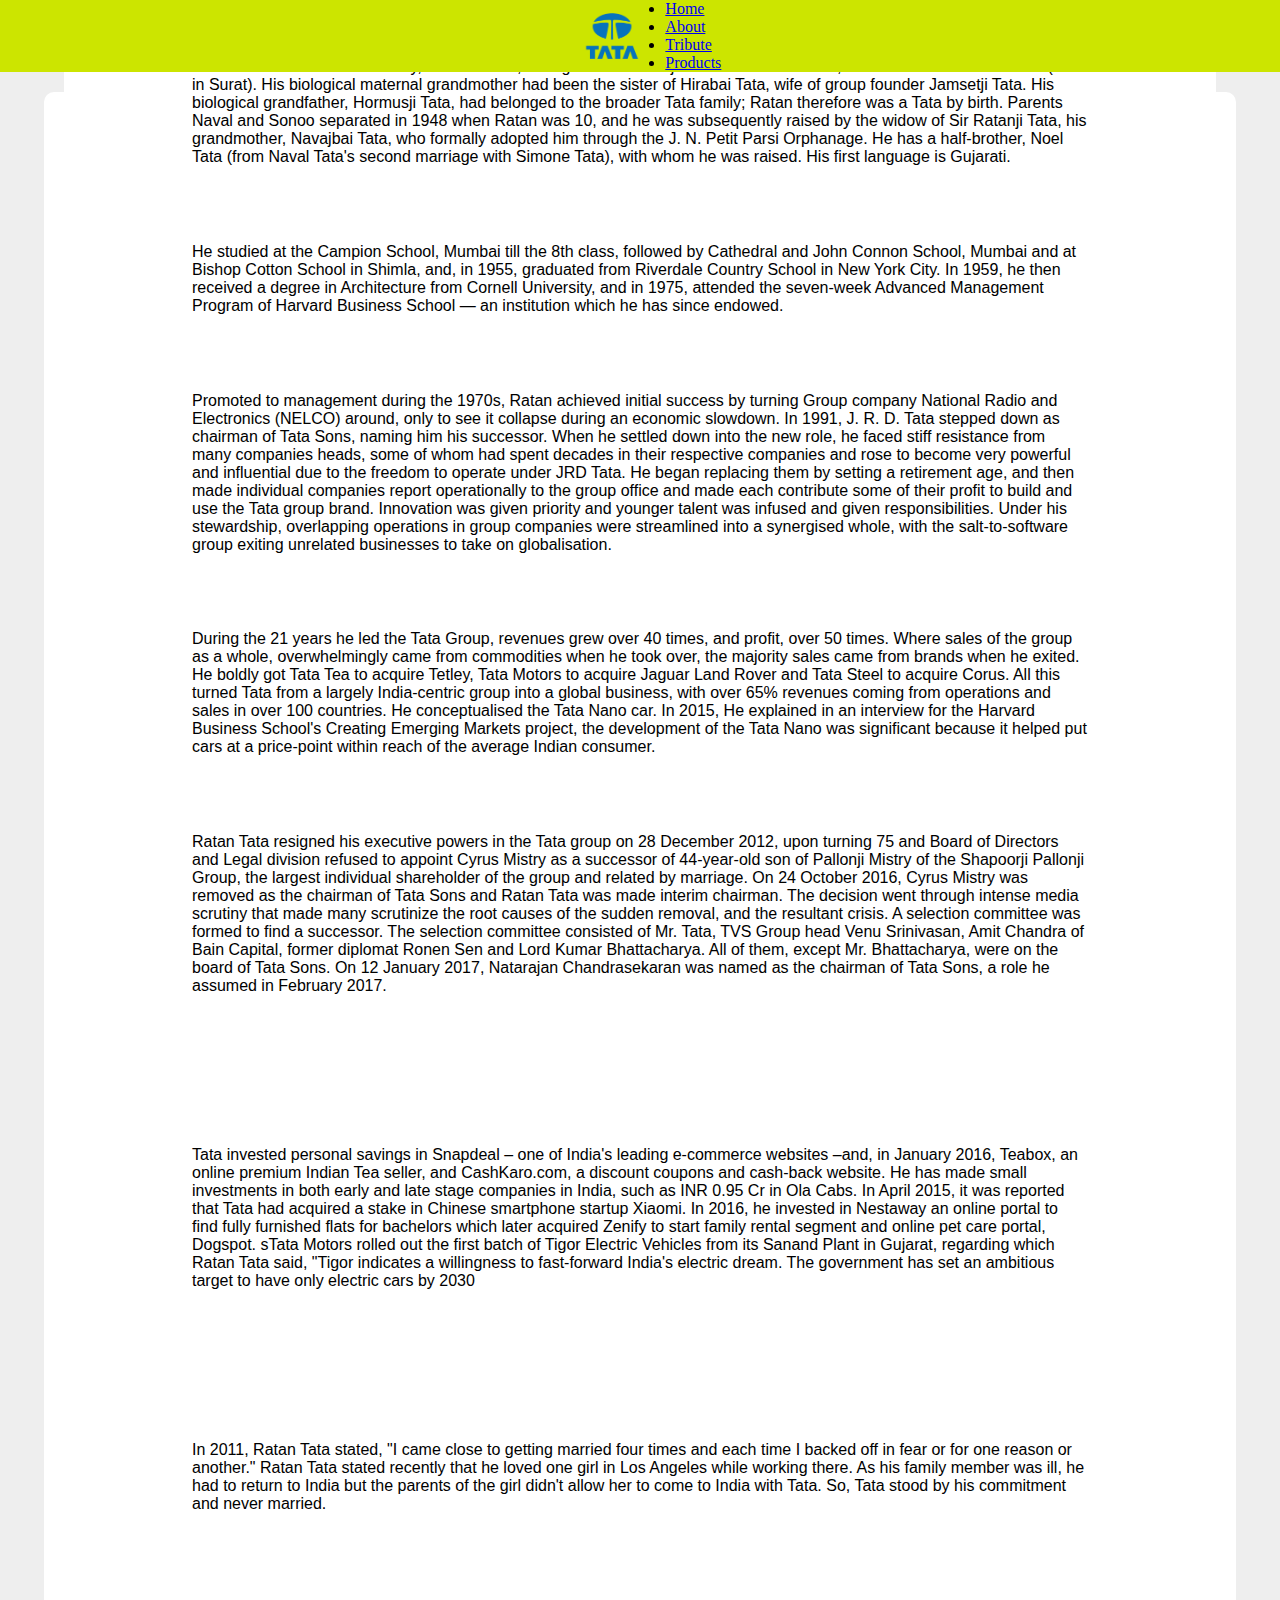
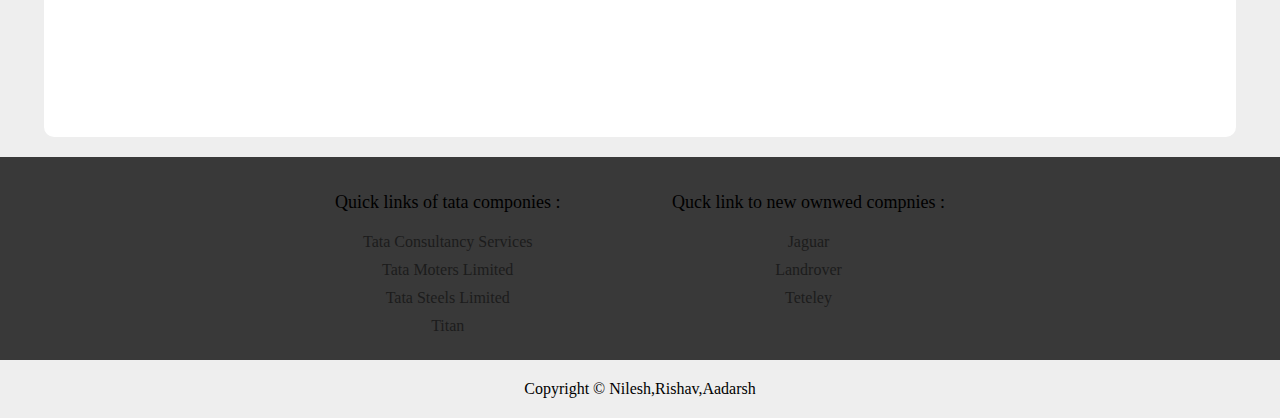
==== about.html @ 64a01a16 "uploding to git" ====
<!DOCTYPE html>
<html lang="en">
<head>
    <meta charset="UTF-8">
    <meta http-equiv="X-UA-Compatible" content="IE=edge">
    <meta name="viewport" content="width=device-width, initial-scale=1.0">
    <link rel="stylesheet" href="css/utiles.css">
    <link rel="stylesheet" href="css/styles.css">
    

    
    <title>Achivement</title>
</head>
<body>
    <header>
        <nav>
            <div class="logo flex-all-center"><img alt="logo" src="img/logo.png"></div>
            <ul>
                <li><a href="index.html">Home</a></li>
                <li><a href="about.html">About</a></li>
                <li><a href="tribute.html">Tribute</a></li>
                <li><a href="product.html">Products</a></li>
            </ul>
        </nav>

    </header>


    <main class="flex-all-center"> 
        <div class="data-3">
            <div class="heading">
                Early Life
            </div>
            <div class="content">
                Ratan Tata was born in Bombay, now Mumbai, during the British Raj on 28 December 1937, and is the son of Naval Tata (born in Surat). His biological maternal grandmother had been the sister of Hirabai Tata, wife of group founder Jamsetji Tata. His biological grandfather, Hormusji Tata, had belonged to the broader Tata family; Ratan therefore was a Tata by birth. Parents Naval and Sonoo separated in 1948 when Ratan was 10, and he was subsequently raised by the widow of Sir Ratanji Tata, his grandmother, Navajbai Tata, who formally adopted him through the J. N. Petit Parsi Orphanage. He has a half-brother, Noel Tata (from Naval Tata's second marriage with Simone Tata), with whom he was raised. His first language is Gujarati. 
            </div>
            <div class="content">
                He studied at the Campion School, Mumbai till the 8th class, followed by Cathedral and John Connon School, Mumbai and at Bishop Cotton School in Shimla, and, in 1955, graduated from Riverdale Country School in New York City. In 1959, he then received a degree in Architecture from Cornell University, and in 1975, attended the seven-week Advanced Management Program of Harvard Business School — an institution which he has since endowed. 
            </div>
            <div class="content">
                Promoted to management during the 1970s, Ratan achieved initial success by turning Group company National Radio and Electronics (NELCO) around, only to see it collapse during an economic slowdown. In 1991, J. R. D. Tata stepped down as chairman of Tata Sons, naming him his successor. When he settled down into the new role, he faced stiff resistance from many companies heads, some of whom had spent decades in their respective companies and rose to become very powerful and influential due to the freedom to operate under JRD Tata. He began replacing them by setting a retirement age, and then made individual companies report operationally to the group office and made each contribute some of their profit to build and use the Tata group brand. Innovation was given priority and younger talent was infused and given responsibilities. Under his stewardship, overlapping operations in group companies were streamlined into a synergised whole, with the salt-to-software group exiting unrelated businesses to take on globalisation.
            </div>
            <div class="content">
                During the 21 years he led the Tata Group, revenues grew over 40 times, and profit, over 50 times. Where sales of the group as a whole, overwhelmingly came from commodities when he took over, the majority sales came from brands when he exited. He boldly got Tata Tea to acquire Tetley, Tata Motors to acquire Jaguar Land Rover and Tata Steel to acquire Corus. All this turned Tata from a largely India-centric group into a global business, with over 65% revenues coming from operations and sales in over 100 countries. He conceptualised the Tata Nano car. In 2015, He explained in an interview for the Harvard Business School's Creating Emerging Markets project, the development of the Tata Nano was significant because it helped put cars at a price-point within reach of the average Indian consumer. 
            </div>
            <div class="content">
                Ratan Tata resigned his executive powers in the Tata group on 28 December 2012, upon turning 75 and Board of Directors and Legal division refused to appoint Cyrus Mistry as a successor of 44-year-old son of Pallonji Mistry of the Shapoorji Pallonji Group, the largest individual shareholder of the group and related by marriage. On 24 October 2016, Cyrus Mistry was removed as the chairman of Tata Sons and Ratan Tata was made interim chairman. The decision went through intense media scrutiny that made many scrutinize the root causes of the sudden removal, and the resultant crisis. A selection committee was formed to find a successor. The selection committee consisted of Mr. Tata, TVS Group head Venu Srinivasan, Amit Chandra of Bain Capital, former diplomat Ronen Sen and Lord Kumar Bhattacharya. All of them, except Mr. Bhattacharya, were on the board of Tata Sons. On 12 January 2017, Natarajan Chandrasekaran was named as the chairman of Tata Sons, a role he assumed in February 2017. 
            </div>
            <div class="heading">
                Investments
            </div>
            <div class="content">
                Tata invested personal savings in Snapdeal – one of India's leading e-commerce websites –and, in January 2016, Teabox, an online premium Indian Tea seller, and CashKaro.com, a discount coupons and cash-back website. He has made small investments in both early and late stage companies in India, such as INR 0.95 Cr in Ola Cabs. In April 2015, it was reported that Tata had acquired a stake in Chinese smartphone startup Xiaomi. In 2016, he invested in Nestaway an online portal to find fully furnished flats for bachelors which later acquired Zenify to start family rental segment and online pet care portal, Dogspot. sTata Motors rolled out the first batch of Tigor Electric Vehicles from its Sanand Plant in Gujarat, regarding which Ratan Tata said, "Tigor indicates a willingness to fast-forward India's electric dream. The government has set an ambitious target to have only electric cars by 2030
            </div>
            <div class="heading">
                Personal life
            </div>
            <div class="content">
                In 2011, Ratan Tata stated, "I came close to getting married four times and each time I backed off in fear or for one reason or another." Ratan Tata stated recently that he loved one girl in Los Angeles while working there. As his family member was ill, he had to return to India but the parents of the girl didn't allow her to come to India with Tata. So, Tata stood by his commitment and never married.
            </div>
        </div>
    </main>



    <footer class="flex-all-center">
        <div class="hl">
            <div class="links">
                <p>Quick links of tata componies :</p>
                <ul>
                    <li><a href="tcs.html">Tata Consultancy Services</a></li>
                    <li><a href="tml.html">Tata Moters Limited</a></li>
                    <li><a href="tsl.html">Tata Steels Limited</a></li>
                    <li><a href="titan.html">Titan</a></li>
    
                </ul>
            </div>
            <div class="links">
                <p>Quck link to new ownwed compnies :</p>
                <ul>
                    <li><a href="https://www.jaguar.in">Jaguar</a></li>
                    <li><a href="https://www.landrover.in">Landrover</a></li>
                    <li><a href="https://www.tetley.in">Teteley</a></li>
    
                </ul>
            </div>
        </div>
    </footer>
    <p class="creator">Copyright &copy; Nilesh,Rishav,Aadarsh</p>
    <script src="js/index.js"></script>
</body>
</html>
---- css/utiles.css ----
.flex-all-center{
    display: flex;
    justify-content: center;
    align-items: center;
}
.text-center{
    text-align: center;
}
---- css/styles.css ----
@font-face {
    font-family: 'JosefinSans';
    src: url('/fonts/JosefinSans-VariableFont_wght.ttf');
}
/*
--main-bg-color: #FFD24C;
--main-light-colr: #FFE69A;
--main-text-color: #1C1C1C;
--slider-text-color: lightgray;
--link-color: #3E5C50;
--page-bg-color: #EEEEEE ;
--data-bg :white;
*/

:root {
    --nav-dark-color: #CCE500;
    --nav-light-colr: #BDD400;
    --link-dark-color: #1C1C1C;
    --link-light-color: #3E5C50;
    --slider-text-color: lightgray;
    
    --page-bg-color: #EEEEEE ;
    --data-bg :white;
    --footer-dark-color :#393939;
    --h-hight: 72px;
    --f-hight: 12vh;
}

* {
    margin: 0;
    padding: 0;

}
header {
    position: sticky;
    top: 0px;
    z-index: 4;
}

nav {
    display: flex;
    justify-content: center;
    flex-direction: row;
    align-items: center;
    height: var(--h-hight);
    background-color: var(--nav-dark-color);

}

nav div img {
    height: 60px;
}

.link a {
    font-family: Arial, Helvetica, sans-serif;
    font-weight: 700;
    font-size: 1rem;
    display: inline-block;
    box-sizing: border-box;
    padding-top: 20px ;
    padding-left: 1vw;
    padding-right: 1vw;
    height: 60px;
    text-decoration: none;
    color: var(--link-dark-color);
}

.link a:hover {
    color:var(--link-light-color);
    background-color: var(--nav-light-colr);
}

main {
    background-color: var(--page-bg-color);
}

.circle{
    margin-top: 1px;
    width: 70vw;
}
.circle-content{
    position:absolute;
    margin-left: 10vw;
    margin-top: 4vw;
    width: 60vw;
}
.circle-heading{
    font-size: 4vw;
    color: var(--link-light-color);
}
.circle-heading-2{
    font-size: 2vw;
    margin-top: 4vw;
    margin-bottom:2vw ;
}
.circle-content img{
    width:15vw;
}
.working{
    position: relative;
    bottom: 13vw;
    left: 40vw;
    width: 60vw;
}

.content{
    padding-top: 3vw;
    padding-bottom: 3vw;
    padding-left: 10vw;
    padding-right: 10vw;
    background-color: white;
    font-family:    worksans-extralight,work sans,sans-serif;
    position: relative;
    bottom: 13vw;

}
.artical-title{
    font-size: 1.5rem;
}
.artical-content{
    margin-top: 1rem;
    margin-bottom: 2rem;
    font-size: 1.2rem;
    color: rgb(65, 65, 65);
    font-weight: bold;
}
.services{
    position: relative;
    margin: 15px;
}
.services img{
    width: 25vw;
    opacity: 0.7;
}
.content-over-img{
    position: absolute;
    top: 7vw;
    bottom: 7vw; 
    width: 25vw;
    text-align: center;

}
.content-over-img p{
    color: #FFFFFE;
    font-size: 2rem;
    font-weight: 400;
}
.content-over-img a{
    color: #FFFFFE;
    text-decoration: none;
    font-size: 1rem;
    font-weight: 300;
}
.content-over-img a:hover{
    color: bisque;
}
/* Slideshow container */
.slideshow-container {
    width: 80vw;
    position: relative;
}

/* Hide the images by default */
.Slides {
    display: none;
    overflow: hidden;
}
.Slide {
    display: none;
    overflow: hidden;
}
.one-box-review{
    display: flex;
    flex-direction: row;
}
.Slides img{
    width: 50vw;
    height: 30vw;
}
.cusomer-review{
    width: 30vw;
    flex-direction: column;
    background-color: black;
    text-align: center;
    padding: 4vw;
    color: white;
    font-size: 2.5vw;
    padding-top: 8vw;
}
.reviewer{
    padding-top: 4vw;
    font-size: 1vw;
    text-align: left;
}

/* Next & previous buttons */
.prev,
.next {
    margin-left: 1vw;
    position: absolute;
    cursor: pointer;
    top: 40%;
    width: auto;
    color: white;
    font-weight: bold;
    font-size: 50px;
    transition: 0.6s ease;
    border-radius: 0 3px 3px 0;
    user-select: none;
}

/* Position the "next button" to the right */
.next {
    left: 75.5vw;
    border-radius: 3px 0 0 3px;
}

/* On hover, add a black background color with a little bit see-through */
.prev:hover,
.next:hover {
    color: lightgray;
}

/* Number text (1/5 etc) */
.numbertext {
    position: absolute;
    color: white;
    font-weight: bold;
    font-size: 20px;
    padding: 8px 12px;
}

/* The dots/bullets/indicators */
.dot {
    cursor: pointer;
    position: relative;
    bottom: 30px;
    height: 20px;
    width: 20px;
    margin: 0 2px;
    background-color: white;
    border-radius: 50%;
    display: inline-block;
    transition: background-color 0.6s ease;
}

.active,
.dot:hover {
    background-color: lightgray;
}

/* Fading animation */
.fade {
    animation-name: fade;
    animation-duration: 1.5s;
}

@keyframes fade {
    from {
        opacity: .4
    }

    to {
        opacity: 1
    }
}

.data {
    width: 92vw;
    display: flex;
    flex-direction: row;
}
.detail{
    background-color: var(--data-bg);
    color: var(--main-text-color);
    width: 65vw;
    margin: 20px;
    padding: 50px;
    font-family:Cambria, Cochin, Georgia, Times, 'Times New Roman', serif;
    font-size: 20px;
    font-weight: 10;
    text-align: justify;
    border-radius: 5px;
    letter-spacing: 0.032rem;
}
.detail h1{
    text-align: center;
}
.list{
    background-color: var(--data-bg);
    color: var(--main-text-color);
    position: sticky;
    top: calc(var(--h-hight) + 1vh);
    width: 25vw;
    height: 75vh;
    margin: 20px;
    padding: 20px;
    border-radius: 10px;
    display: flex;
    flex-direction: column;
    align-items: center;
    overflow: hidden;
    
}
.list img{
    width: 15vw;
    height: 15vw;
}
.list ul li{
    list-style : none;
    padding: 5px;
}
.topic{
    font-weight:bold;

}
footer {
    flex-direction: column;
    padding: 20px;
    background-color: var(--footer-dark-color);
    font-family: 'Playfair Display', serif;
}
.hl{
    display: flex;
    flex-direction: row;
    justify-content: space-between;
    width: 50vw;
}
.links p{
    font-size: 18px;
    margin: 15px;
}
.links ul li{
    list-style: none;
    padding: 5px;
    text-align: center;
}
.links ul li a{
    text-decoration: none;
    color: var(--link-dark-color);
}
.links ul li a:hover{
    color: var(--link-light-color);
    font-size: 1.2rem;
}
.creator{
    position: relative;
    background-color: var(--page-bg-color);
    color: var(--link-color);
    text-align: center;
    padding: 20px;
    margin-bottom: 0px;
    bottom: 0px;
}
/*About page*/
.data-3{
    width: 90vw;
    background-color: var(--data-bg);
    margin: 20px;
    padding: 20px;
    border-radius: 10px;
}

.heading{
    padding: 20px;
    color: var(--main-text-color);
    font-size: 30px;
    font-weight: bold;
    color: var(--link-color);
}
/*page tributes*/

.tuple{
    display: flex;
    justify-content: center;
    align-items: center;
    flex-direction: row;
    background-color: var(--data-bg);

    width: 80vw;
    height: 40vh;
    border-radius: 10px;
    margin: 20px;
    overflow: hidden;
}
.tuple img{
    height: 30vh;
    min-width: 40vh;
    margin: 20px;
}
.data-2{
    display: flex;
    flex-direction: column;
    color: var(--main-text-color);
    margin: 20px;
    text-align: justify;
    font-size: 18px;
}
.data-2 p{
    text-align: left;
    font-weight:bolder;
    margin: 10px;
    font-size: 25px;
}
/*product page*/
.product{
    margin: 20px;
    width: 90vw;
    background-color: var(--data-bg);
    border-radius: 10px;
}
.title{
    color: var(--main-text-color);
    font-size: 30px;
    margin: 50px;
}
.product ul li{
    list-style: none;
    text-align: center;
    margin: 20px;
    font-size: 20px;
}
.product ul li a{
    color: var(--link-color);
    text-decoration: none;
}
.product ul li a:hover{
    color: var(--slider-text-color);
    font-size: 25px;
}
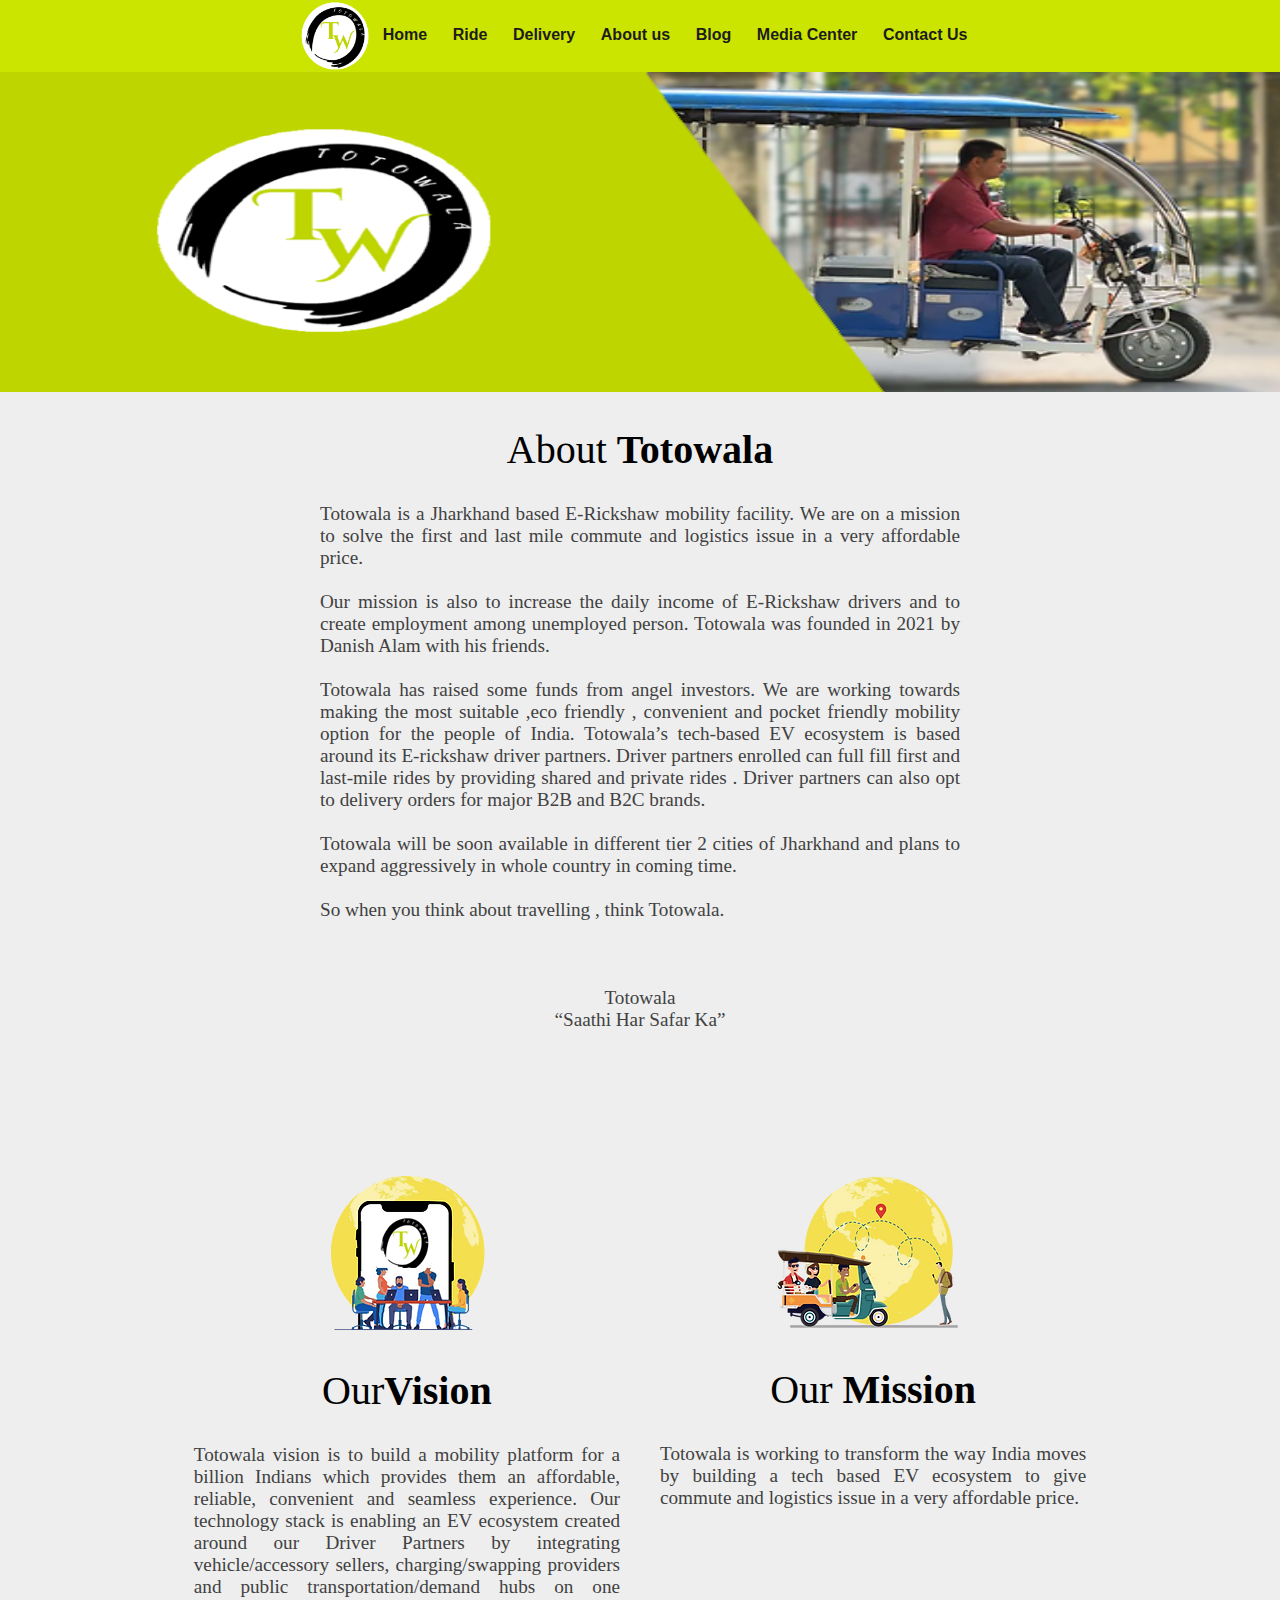
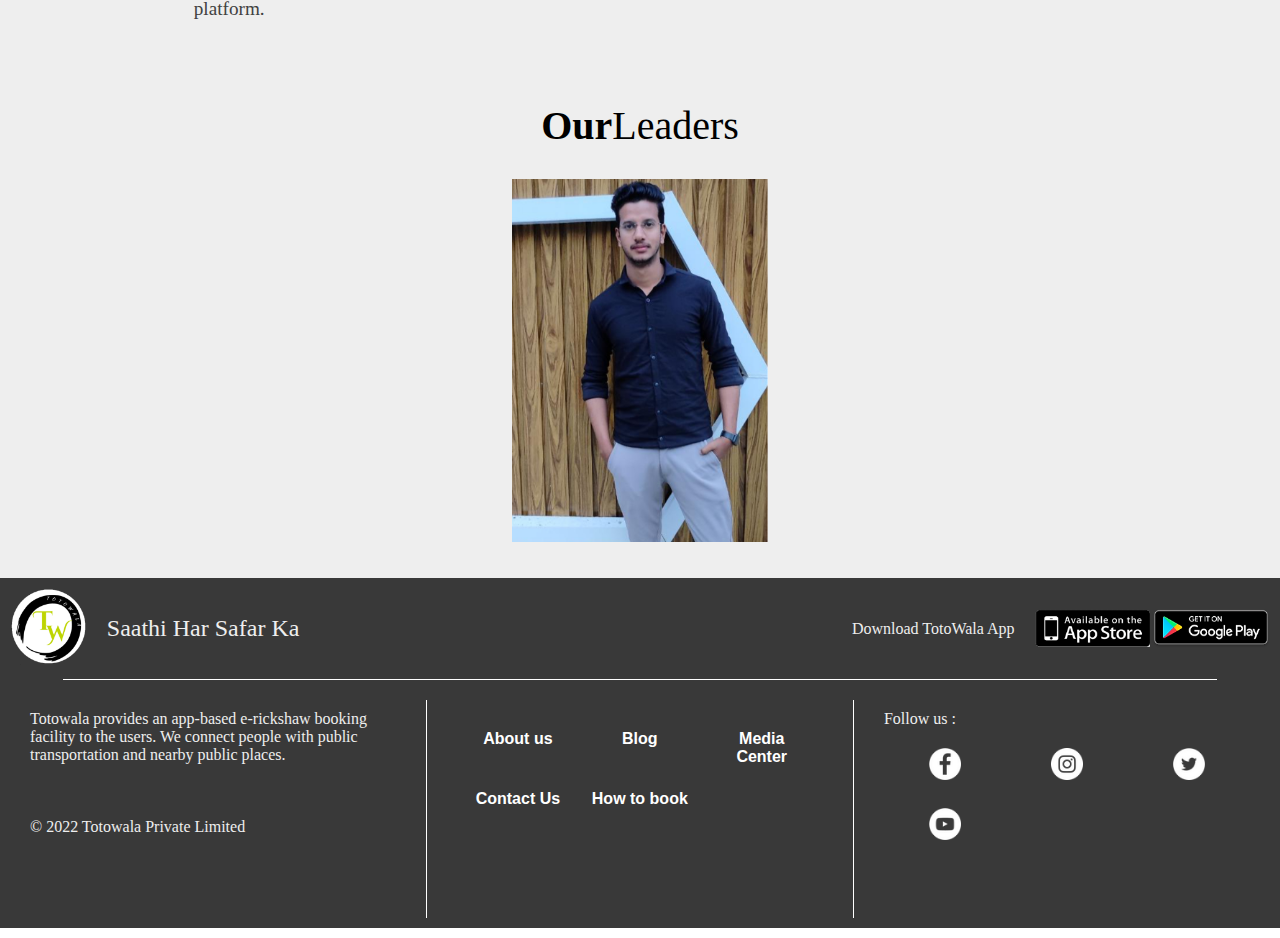
==== commit adc797cc: "Complete all pages" ====
--- a/about.html
+++ b/about.html
@@ -1,92 +1,127 @@
 <!DOCTYPE html>
 <html lang="en">
+
 <head>
     <meta charset="UTF-8">
     <meta http-equiv="X-UA-Compatible" content="IE=edge">
     <meta name="viewport" content="width=device-width, initial-scale=1.0">
     <link rel="stylesheet" href="css/utiles.css">
     <link rel="stylesheet" href="css/styles.css">
-    
+    <link rel="apple-touch-icon" sizes="180x180" href="/fabicon/apple-touch-icon.png">
+    <link rel="icon" type="image/png" sizes="32x32" href="/fabicon/favicon-32x32.png">
+    <link rel="icon" type="image/png" sizes="16x16" href="/fabicon/favicon-16x16.png">
+    <link rel="manifest" href="/fabicon/site.webmanifest">
+    <title>Contact Us</title>
+</head>
 
-    
-    <title>Achivement</title>
-</head>
 <body>
     <header>
         <nav>
             <div class="logo flex-all-center"><img alt="logo" src="img/logo.png"></div>
-            <ul>
-                <li><a href="index.html">Home</a></li>
-                <li><a href="about.html">About</a></li>
-                <li><a href="tribute.html">Tribute</a></li>
-                <li><a href="product.html">Products</a></li>
-            </ul>
+            <div class="link"><a href="index.html">Home</a></div>
+            <div class="link"><a href="ride.html">Ride</a></div>
+            <div class="link"><a href="delivery.html">Delivery</a></div>
+            <div class="link"><a href="about.html">About us</a></div>
+            <div class="link"><a href="blog.html">Blog</a></div>
+            <div class="link"><a href="media.html">Media Center</a></div>
+            <div class="link"><a href="contect.html">Contact Us</a></div>
         </nav>
-
     </header>
 
+    <main>
+        
+        <div class="rectangle">
+            <img  class="rectangle-half" src="img/about-1.png" alt="rectangle cut">
+            <img  class="driver" src="img/home-3.png" alt="driver image">
+        </div>
+        <div class="artical margin-max">
+            <div class="artical-title font-about">About <strong>Totowala</strong></div>
+            <div class="artical-content">
+                Totowala is a Jharkhand based E-Rickshaw mobility facility.
+We are on a mission to solve the first and last mile commute and logistics issue in a very affordable price.<br><br>
+Our mission is also to increase the daily income of E-Rickshaw drivers and to create employment among unemployed person.
+Totowala was founded in 2021 by Danish Alam with his friends.<br><br>
+Totowala has raised some funds from angel investors. We are working towards making the most suitable ,eco friendly , convenient and pocket friendly mobility option for the people of India.
+Totowala’s tech-based EV ecosystem is based around its E-rickshaw driver partners. Driver partners enrolled can full fill first and last-mile rides by providing shared and private rides .
+Driver partners can also opt to delivery orders for major B2B and B2C brands.<br> <br>
+Totowala will be soon available in different tier 2 cities of Jharkhand and plans to expand aggressively in whole country in coming time. <br><br>
+So when you think about travelling , think Totowala. 
 
-    <main class="flex-all-center"> 
-        <div class="data-3">
-            <div class="heading">
-                Early Life
-            </div>
-            <div class="content">
-                Ratan Tata was born in Bombay, now Mumbai, during the British Raj on 28 December 1937, and is the son of Naval Tata (born in Surat). His biological maternal grandmother had been the sister of Hirabai Tata, wife of group founder Jamsetji Tata. His biological grandfather, Hormusji Tata, had belonged to the broader Tata family; Ratan therefore was a Tata by birth. Parents Naval and Sonoo separated in 1948 when Ratan was 10, and he was subsequently raised by the widow of Sir Ratanji Tata, his grandmother, Navajbai Tata, who formally adopted him through the J. N. Petit Parsi Orphanage. He has a half-brother, Noel Tata (from Naval Tata's second marriage with Simone Tata), with whom he was raised. His first language is Gujarati. 
-            </div>
-            <div class="content">
-                He studied at the Campion School, Mumbai till the 8th class, followed by Cathedral and John Connon School, Mumbai and at Bishop Cotton School in Shimla, and, in 1955, graduated from Riverdale Country School in New York City. In 1959, he then received a degree in Architecture from Cornell University, and in 1975, attended the seven-week Advanced Management Program of Harvard Business School — an institution which he has since endowed. 
-            </div>
-            <div class="content">
-                Promoted to management during the 1970s, Ratan achieved initial success by turning Group company National Radio and Electronics (NELCO) around, only to see it collapse during an economic slowdown. In 1991, J. R. D. Tata stepped down as chairman of Tata Sons, naming him his successor. When he settled down into the new role, he faced stiff resistance from many companies heads, some of whom had spent decades in their respective companies and rose to become very powerful and influential due to the freedom to operate under JRD Tata. He began replacing them by setting a retirement age, and then made individual companies report operationally to the group office and made each contribute some of their profit to build and use the Tata group brand. Innovation was given priority and younger talent was infused and given responsibilities. Under his stewardship, overlapping operations in group companies were streamlined into a synergised whole, with the salt-to-software group exiting unrelated businesses to take on globalisation.
-            </div>
-            <div class="content">
-                During the 21 years he led the Tata Group, revenues grew over 40 times, and profit, over 50 times. Where sales of the group as a whole, overwhelmingly came from commodities when he took over, the majority sales came from brands when he exited. He boldly got Tata Tea to acquire Tetley, Tata Motors to acquire Jaguar Land Rover and Tata Steel to acquire Corus. All this turned Tata from a largely India-centric group into a global business, with over 65% revenues coming from operations and sales in over 100 countries. He conceptualised the Tata Nano car. In 2015, He explained in an interview for the Harvard Business School's Creating Emerging Markets project, the development of the Tata Nano was significant because it helped put cars at a price-point within reach of the average Indian consumer. 
-            </div>
-            <div class="content">
-                Ratan Tata resigned his executive powers in the Tata group on 28 December 2012, upon turning 75 and Board of Directors and Legal division refused to appoint Cyrus Mistry as a successor of 44-year-old son of Pallonji Mistry of the Shapoorji Pallonji Group, the largest individual shareholder of the group and related by marriage. On 24 October 2016, Cyrus Mistry was removed as the chairman of Tata Sons and Ratan Tata was made interim chairman. The decision went through intense media scrutiny that made many scrutinize the root causes of the sudden removal, and the resultant crisis. A selection committee was formed to find a successor. The selection committee consisted of Mr. Tata, TVS Group head Venu Srinivasan, Amit Chandra of Bain Capital, former diplomat Ronen Sen and Lord Kumar Bhattacharya. All of them, except Mr. Bhattacharya, were on the board of Tata Sons. On 12 January 2017, Natarajan Chandrasekaran was named as the chairman of Tata Sons, a role he assumed in February 2017. 
-            </div>
-            <div class="heading">
-                Investments
-            </div>
-            <div class="content">
-                Tata invested personal savings in Snapdeal – one of India's leading e-commerce websites –and, in January 2016, Teabox, an online premium Indian Tea seller, and CashKaro.com, a discount coupons and cash-back website. He has made small investments in both early and late stage companies in India, such as INR 0.95 Cr in Ola Cabs. In April 2015, it was reported that Tata had acquired a stake in Chinese smartphone startup Xiaomi. In 2016, he invested in Nestaway an online portal to find fully furnished flats for bachelors which later acquired Zenify to start family rental segment and online pet care portal, Dogspot. sTata Motors rolled out the first batch of Tigor Electric Vehicles from its Sanand Plant in Gujarat, regarding which Ratan Tata said, "Tigor indicates a willingness to fast-forward India's electric dream. The government has set an ambitious target to have only electric cars by 2030
-            </div>
-            <div class="heading">
-                Personal life
-            </div>
-            <div class="content">
-                In 2011, Ratan Tata stated, "I came close to getting married four times and each time I backed off in fear or for one reason or another." Ratan Tata stated recently that he loved one girl in Los Angeles while working there. As his family member was ill, he had to return to India but the parents of the girl didn't allow her to come to India with Tata. So, Tata stood by his commitment and never married.
+            <br><br><br><br><center> <p>   Totowala<br>
+          “Saathi Har Safar Ka”</p></center><br><br><br><br>                         
+
             </div>
         </div>
+        <div class="more-about flex-h">
+            <div class="vission div-3 ">
+                <center><img  src="img/vision.png" alt=""></center>
+                <div class="artical-title font-about">Our<strong>Vision</strong></div>
+                <div class="artical-content">
+                    Totowala vision is to build a mobility platform for a billion Indians which provides them an affordable, reliable, convenient and seamless experience. Our technology stack is enabling an EV ecosystem created around our Driver Partners by integrating vehicle/accessory sellers, charging/swapping providers and public transportation/demand hubs on one platform.
+                </div>
+            </div>
+            <div class="vission div-3">
+                <center><img src="img/mission.webp" alt=""></center>
+                <div class="artical-title font-about">Our <strong>Mission</strong></div>
+                <div class="artical-content">
+                    Totowala is working to transform the way India moves by building a tech based EV ecosystem to give commute and logistics issue in a very affordable price.
+                </div>
+            </div>
+
+        </div>
+        <div class="artical margin-max">
+            <div class="artical-title font-about"><strong>Our</strong>Leaders</div>
+            <div class="flex-c">
+                <img class="creator" src="img/danish.png" alt="">
+                <div class="artical-over-img">
+                    <center><div class="artical-title">Danish Alam</div></center>
+                    <div class="artical-content e c-b">
+                        Founder and CEO of TotoWala | D.Phrma
+                    </div>
+                </div>
+            </div>
+        </div>
+        <br>
+        <br>
+       
     </main>
 
 
 
-    <footer class="flex-all-center">
-        <div class="hl">
-            <div class="links">
-                <p>Quick links of tata componies :</p>
-                <ul>
-                    <li><a href="tcs.html">Tata Consultancy Services</a></li>
-                    <li><a href="tml.html">Tata Moters Limited</a></li>
-                    <li><a href="tsl.html">Tata Steels Limited</a></li>
-                    <li><a href="titan.html">Titan</a></li>
-    
-                </ul>
+    <footer>
+        <div class="foot flex-h flex-space-between">
+            <div class="flex-h">
+                <div class="e"><img src="img/logo.png" alt="Logo"></div>
+                <div class="e flex-c font-2">Saathi Har Safar Ka</div>
             </div>
-            <div class="links">
-                <p>Quck link to new ownwed compnies :</p>
-                <ul>
-                    <li><a href="https://www.jaguar.in">Jaguar</a></li>
-                    <li><a href="https://www.landrover.in">Landrover</a></li>
-                    <li><a href="https://www.tetley.in">Teteley</a></li>
-    
-                </ul>
+            <div class="flex-h">
+                <div class="e flex-c">Download TotoWala App</div>
+                <div class="e small-img flex-c"><img src="img/app-store-logo.png" alt=""><img src="img/play-store-logo.png" alt=""></div>
+            </div>
+        </div>
+        <center><hr color="white" width="90%" size="1"></center>
+        <div class="foot flex-h e">
+            <div class="div-3"> Totowala provides an app-based e-rickshaw booking facility to the users. We connect people with public transportation and nearby public places. 
+                <br><br><br><br><p class="creator">&copy; 2022 Totowala Private Limited</p><br><br><br><br></div>
+            <div class="vr"></div>
+            <div class="div-3">
+                <div class="link-f"><a href="about.html">About us</a></div>
+                <div class="link-f"><a href="blog.html">Blog</a></div>
+                <div class="link-f"><a href="media.html">Media Center</a></div>
+                <div class="link-f"><a href="contect.html">Contact Us</a></div>
+                <div class="link-f"><a href="book.html">How to book</a></div>        
+            </div>
+            <div class="vr"></div>
+            <div class="div-3">
+                <p>Follow us :</p>
+                <div class="link-f"><a href="https://www.facebook.com"><img src="img/facebook.webp" alt=""></a></div>
+                <div class="link-f"><a href="https://www.instagram.com"><img src="img/insta.webp" alt=""></a></div>
+                <div class="link-f"><a href="https://www.tweeter.com"><img src="img/tweeter.webp" alt=""></a></div>
+                <div class="link-f"><a href="https://www.youtube.com"><img src="img/youtube.webp" alt=""></a></div>
             </div>
         </div>
     </footer>
-    <p class="creator">Copyright &copy; Nilesh,Rishav,Aadarsh</p>
     <script src="js/index.js"></script>
 </body>
+
 </html>--- a/css/styles.css
+++ b/css/styles.css
@@ -31,6 +31,22 @@
     padding: 0;
 
 }
+.font-2{
+    font-size: 1.5rem;
+}
+.flex-c{
+    display: flex;
+    justify-content: center;
+    align-items: center;
+}
+.flex-h{
+    display: flex;
+    flex-direction: column;
+}
+.flex-h{
+    display: flex;
+    flex-direction: row;
+}
 header {
     position: sticky;
     top: 0px;
@@ -48,10 +64,10 @@
 }
 
 nav div img {
-    height: 60px;
-}
-
-.link a {
+    height: 70px;
+}
+
+a {
     font-family: Arial, Helvetica, sans-serif;
     font-weight: 700;
     font-size: 1rem;
@@ -78,6 +94,11 @@
     margin-top: 1px;
     width: 70vw;
 }
+.circle-2{
+    margin-top: 1px;
+    width: 90vw;
+    height: 25vw;
+}
 .circle-content{
     position:absolute;
     margin-left: 10vw;
@@ -115,21 +136,22 @@
 
 }
 .artical-title{
-    font-size: 1.5rem;
+    font-size: 2rem;
 }
 .artical-content{
+    text-align: justify;
     margin-top: 1rem;
     margin-bottom: 2rem;
     font-size: 1.2rem;
     color: rgb(65, 65, 65);
-    font-weight: bold;
+    font-weight: 300;
 }
 .services{
     position: relative;
     margin: 15px;
 }
 .services img{
-    width: 25vw;
+    width: 30vw;
     opacity: 0.7;
 }
 .content-over-img{
@@ -169,7 +191,7 @@
     display: none;
     overflow: hidden;
 }
-.one-box-review{
+.one-box-content{
     display: flex;
     flex-direction: row;
 }
@@ -290,7 +312,7 @@
     background-color: var(--data-bg);
     color: var(--main-text-color);
     position: sticky;
-    top: calc(var(--h-hight) + 1vh);
+    top: calc(var(--h-hight) - 1vh);
     width: 25vw;
     height: 75vh;
     margin: 20px;
@@ -316,115 +338,159 @@
 }
 footer {
     flex-direction: column;
-    padding: 20px;
     background-color: var(--footer-dark-color);
     font-family: 'Playfair Display', serif;
-}
-.hl{
-    display: flex;
-    flex-direction: row;
+    color: var(--page-bg-color);
+}
+.foot img{
+    height: 6vw;
+}
+
+.small-img img{
+    height: 3vw;
+}
+.flex-space-between{
+    display: flex;
     justify-content: space-between;
+}
+.e{
+    margin: 10px;
+}
+.vr{
+    background-color: white;
+    width: 1px;
+    margin: 10px;
+}
+.div-3{
+    width: 33.3vw;
+    padding: 20px;
+}
+.link-f{
+    width: 33.3%;
+    display: inline-block;
+    float: left;
+    text-align: center;
+
+}
+.link-f a{
+    color: white;
+}
+.link-f img{
+    height: 2rem;
+}
+.link-f a:hover{
+    background-color: black;
+}
+
+/*contact us page*/
+
+.contect{
+    position: relative;
+    top: 2vw;
+}
+.blank{
+    height: 10vw;
+}
+.contect-heading{
+    text-align: center;
+}
+.contect p{
+    font-size: 2rem;
+}
+.wayes img{
+    width: 33.33vw;   
+}
+.content-over-image{
+    position: absolute;
+    font-size: 2vw;
+    color: black;
+    font-weight: bold;
+    text-align: center;
+}
+.content-over-image a{
+    text-decoration: none;
+    color: var(--footer-dark-color);
+}
+.img-s{
+    height: 10vw;
+}
+.img-b{
+    height: 13vw;
+}
+
+/*about us page*/
+.rectangle{
+    position: relative;
+}
+.rectangle-half{
+    position: relative;
+    width: 85vw;
+    height: 25vw;
+    z-index: 1;
+}
+.driver{
+    position: absolute;
+    right: 0vw;
+    height: 25vw;
     width: 50vw;
-}
-.links p{
-    font-size: 18px;
-    margin: 15px;
-}
-.links ul li{
-    list-style: none;
-    padding: 5px;
-    text-align: center;
-}
-.links ul li a{
-    text-decoration: none;
-    color: var(--link-dark-color);
-}
-.links ul li a:hover{
-    color: var(--link-light-color);
-    font-size: 1.2rem;
-}
+
+}
+.margin-max{
+    margin-top: 20px;
+    margin-left: 25vw;
+    margin-right: 25vw;
+}
+.font-about{
+    font-size: 2.5rem;
+    text-align: center;
+    margin: 30px;
+}
+.more-about{
+    justify-content: center;
+}
+
 .creator{
-    position: relative;
-    background-color: var(--page-bg-color);
-    color: var(--link-color);
-    text-align: center;
-    padding: 20px;
-    margin-bottom: 0px;
-    bottom: 0px;
-}
-/*About page*/
-.data-3{
-    width: 90vw;
-    background-color: var(--data-bg);
+    width: 20vw;
+}
+.artical-over-img{
+    display: none;
+
+}
+.c-b{
+    color: black;
+    font-weight: 500;
     margin: 20px;
-    padding: 20px;
-    border-radius: 10px;
-}
-
-.heading{
-    padding: 20px;
-    color: var(--main-text-color);
-    font-size: 30px;
-    font-weight: bold;
-    color: var(--link-color);
-}
-/*page tributes*/
-
-.tuple{
-    display: flex;
-    justify-content: center;
-    align-items: center;
-    flex-direction: row;
-    background-color: var(--data-bg);
-
-    width: 80vw;
-    height: 40vh;
-    border-radius: 10px;
+}
+.trans{
+    opacity: .7;
+
+}
+.show{
+    display: block;
+    position: absolute;
+    width: 20vw;
+    border: 5px;
+}
+.ride{
+    margin-left: 15vw;
+    margin-right: 15vw;
+    width: 70vw;
+}
+.features{
+    display: flex;
+    flex-direction: column;
+    width: 70vw;
+}
+.feature{
+    width: 20vw;
     margin: 20px;
-    overflow: hidden;
-}
-.tuple img{
-    height: 30vh;
-    min-width: 40vh;
-    margin: 20px;
-}
-.data-2{
-    display: flex;
-    flex-direction: column;
-    color: var(--main-text-color);
-    margin: 20px;
-    text-align: justify;
-    font-size: 18px;
-}
-.data-2 p{
+}
+.feature-data{
     text-align: left;
-    font-weight:bolder;
-    margin: 10px;
-    font-size: 25px;
-}
-/*product page*/
-.product{
-    margin: 20px;
-    width: 90vw;
-    background-color: var(--data-bg);
-    border-radius: 10px;
-}
-.title{
-    color: var(--main-text-color);
-    font-size: 30px;
-    margin: 50px;
-}
-.product ul li{
-    list-style: none;
-    text-align: center;
-    margin: 20px;
-    font-size: 20px;
-}
-.product ul li a{
-    color: var(--link-color);
-    text-decoration: none;
-}
-.product ul li a:hover{
-    color: var(--slider-text-color);
-    font-size: 25px;
+    color: #393939;
+}
+.feature-data p{
+    font-weight: 600;
+    font-size: 1.1rem;
+    color: black;
 }